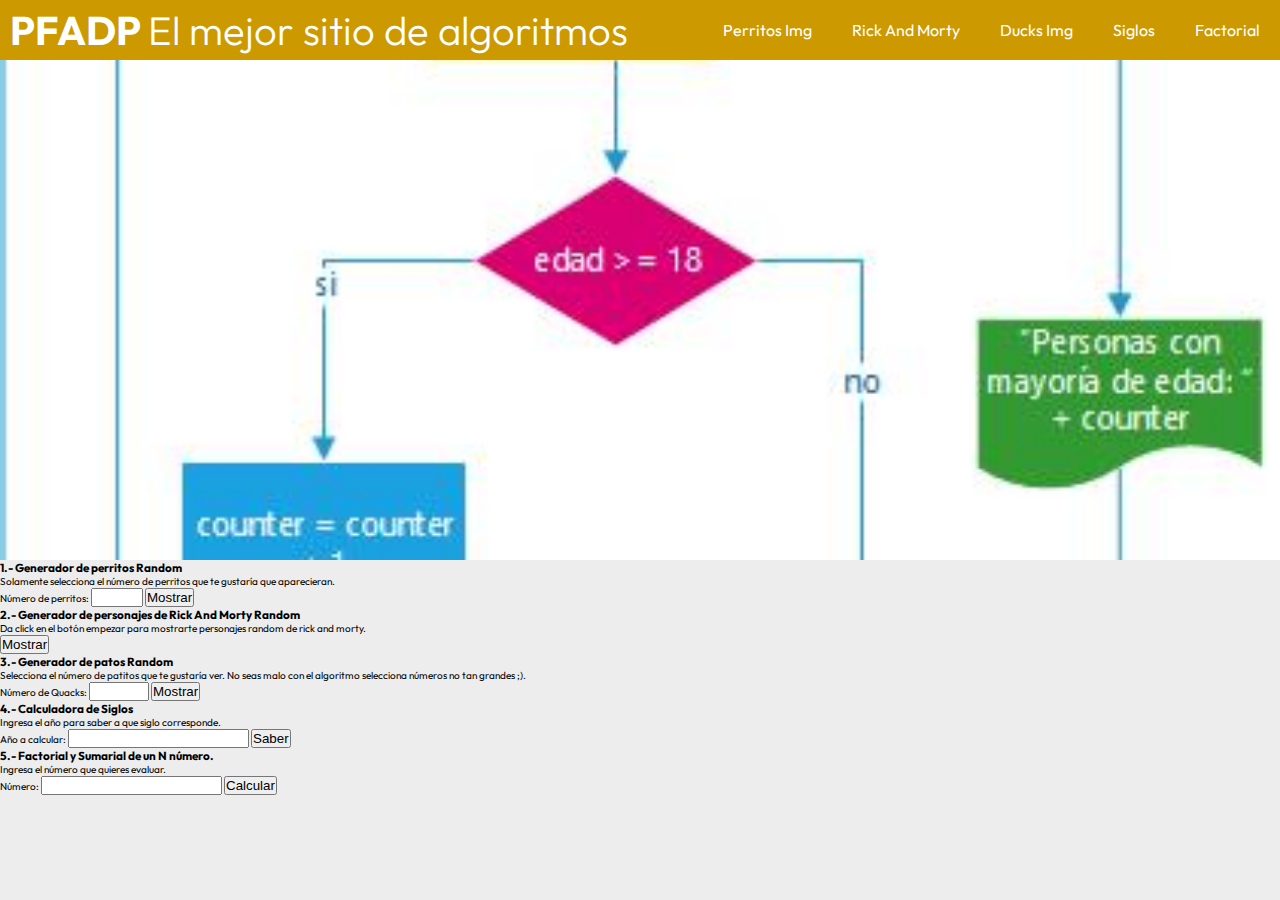
==== Pages/ciclo for/for.html @ 09b59e7f "creando primera version del proyecto para subir" ====
<!DOCTYPE html>
<html lang="en">
<head>
  <meta charset="UTF-8">
  <meta http-equiv="X-UA-Compatible" content="IE=edge">
  <meta name="viewport" content="width=device-width, initial-scale=1.0">
  <title>PDAF - Algoritmos For</title>
    <!-- css -->
    <link rel="stylesheet" href="./main.css">
    <!-- javascript -->
    <script src="./index.js" defer></script>
    <!-- icons -->
    <link rel="stylesheet" href="https://cdnjs.cloudflare.com/ajax/libs/font-awesome/5.15.4/css/all.min.css"
      crossorigin="anonymous" referrerpolicy="no-referrer" />
    <!-- fonts -->
    <link rel="preconnect" href="https://fonts.googleapis.com">
    <link rel="preconnect" href="https://fonts.gstatic.com" crossorigin>
    <link
      href="https://fonts.googleapis.com/css2?family=Outfit:wght@400;500;700;900&family=Space+Mono:ital,wght@0,300;0,400;0,700;1,400;1,700&display=swap"
      rel="stylesheet">
</head>
<body>
  <header>
    <div class="title__container">
      <!-- <img src="./assets/img/logo.png" alt=""> -->
      <h1>PFADP <span>El mejor sitio de algoritmos</span></h1>
    </div>
    <nav class="menu-desktop">
      <a href="/">Perritos Img</a>
      <a href="/">Rick And Morty</a>
      <a href="/">Ducks Img</a>
      <a href="/">Siglos</a>
      <a href="/">Factorial</a>
    </nav>
    <nav class="menu-mobile">
      <img class="open" src="../../assets/img/menu-button-of-three-horizontal-lines.png" alt="">
      <img class="close" src="../../assets/img/close.png" alt="">
    <ul class="mobile-options">
      <li><a href="./Pages/secuenciales.html">Perritos Img</a></li>
      <li><a href="/">Rick And Morty</a></li>
      <li><a href="/">Ducks Img</a></li>
      <li><a href="/">Siglos</a></li>
      <li><a href="/">Factorial</a></li>
    </ul>
    </nav>
  </header>
  <main>
    <section class="images__container">
      <div class="carrousel__container">
        <img class="image__slider" src="../../assets/img/13percentdiscount.jpg" alt="diagrama de flujo">
        <img class="image__slider" src="../../assets/img/productoscondescuento.jpg" alt="diagrama de flujo">
        <img class="image__slider active" src="../../assets/img/mayordedadcounter.jpg" alt="diagrama de flujo">
      </div>
    </section>
    <section class="algoritmo__container">
      <h3>1.- Generador de perritos Random </h3>
      <p>Solamente selecciona el número de perritos que te gustaría que aparecieran.</p>
      <form id="dogsForm">
        <label name="numberOfDogs">
          <span>Número de perritos:</span>
        <input type="number"  min="1" max="50" name="numberOfDogs" id="numberOfDogs">
        </label>
        <button class="button__form">Mostrar</button>
      </form>
      <div id="dogsResults"></div>
    </section>
    <section class="algoritmo__container">
      <h3>2.- Generador de personajes de Rick And Morty Random </h3>
      <p>Da click en el botón empezar para mostrarte personajes random de rick and morty.</p>
      <button id="rickButton" class="button__form">Mostrar</button>
    </section>
    <section class="algoritmo__container">
      <h3>3.- Generador de patos Random</h3>
      <p>Selecciona el número de patitos que te gustaría ver. No seas malo con el algoritmo selecciona números no tan grandes ;).</p>
      <form id="quacksForm">
        <label name="numberOfDucks">
          <span>Número de Quacks:</span>
        <input type="number" name="numberOfDucks" min="1" max="282" id="numberOfDucks">
        </label>
        <button class="button__form">Mostrar</button>
      </form>   
    </section>
    <section class="algoritmo__container">
      <h3>4.- Calculadora de Siglos</h3>
      <p>Ingresa el año para saber a que siglo corresponde.</p>
      <form id="sigloForm">
        <label name="year">
          <span>Año a calcular:</span>
          <input type="number" name="year" id="year">
        </label>
        <button class="button__form">Saber</button>
      </form>
      <p id="sigloResult"></p>
    </section>
    <section class="algoritmo__container">
      <h3>5.- Factorial y Sumarial de un N número.</h3>
      <p>Ingresa el número que quieres evaluar.</p>
      <form id="factForm">
        <label name="number">
          <span>Número:</span>
          <input type="number" name="number" id="number">
        </label>
        <button class="button__form">Calcular</button>
      </form>
      <p id="sumResult"></p>
      <p id="facResult"></p>
    </section>
  </main>
</body>
</html>
---- Pages/ciclo for/main.css ----
/* colores del logo del itsz */
:root {
  --amarillo: #FFC207;  
  --amarillo-2: #F2B500;
  --amarillo-3: #DFA700;
  --amarillo-4: #CC9900;
  --amarillo-5: #BA8B00;
  --indigo: #530068;
  --black: #242424;
}
/* globales */
*{
  padding: 0;
  margin: 0;
  box-sizing: border-box;
}
html {
  font-size: 62.5%;
  font-family: 'Outfit', sans-serif;
}
body {
  background-color: #ededed;
}

/* parte del header */
header {
  position: relative;
  padding: 0 0 0 10px;
  display: flex;
  align-items: center;
  justify-content: space-between;
  width: 100%;
  color: white;
  background-color: var(--amarillo-4);
  height: 60px;
}
header .title__container h1{
  font-size: 4rem;
  font-weight: 700;
}
header .title__container span {
  font-weight: 300;
}
header nav {
  height: 100%;
  display: flex;
  align-items: center;
}
header .menu-mobile {
  display: none;
  margin-right: 15px;
}
header .mobile-options {
  position: absolute;
  left: 0;
  width: 100vw;
  z-index: 2;
  flex-direction: column;
  display: none;
  justify-content: center;
  align-items: center;
  height: 300px;
  top: 100%;
  background-color: #530068;
}
header .mobile-options li {
  margin: 10px;
  list-style: none;
}
header .menu-mobile img{
  width: 25px;
  cursor: pointer;
}
header .menu-mobile .close {
  display: none;
}
/* opciones */
header nav a {
  color: white;
  text-decoration: none;
  font-size: 1.6rem;
  margin: 0 20px;
}
/* parte del main */
/* carrusel de imagenes */
main .images__container {
  width: 100%;
  height: 500px;
  overflow: hidden;
}
main .images__container .carrousel__container {
  position: relative;
}
main .images__container .carrousel__container .image__slider {
  position: absolute;
  inset: 50% 50%;
  transform: translate(-50%, -50%);
  width: 100%;
  object-fit: cover;
  opacity: 0;
  transition: 1s;
  z-index: 1;
  /* height: 100%; */
}
main .images__container .carrousel__container .image__slider.active {
opacity: 1;
}
/* parte del footer */
footer {
  text-align: center;
  margin-top: 50px;
  display: flex;
  align-items: center;
  justify-content: space-around;
  background-color: var(--black);
}
footer .logo-footer__container img {
  width: 250px;
}
footer a{
  font-size: 1.4rem;
  color: #c8c8c8;
  text-decoration: none;
}
footer h2 {
  color: white;
  margin-bottom: 15px;
}
footer ul {
  display: flex;
  align-items: center;
  justify-content: space-around;
  gap: 10px;
}
footer ul li {
  list-style: none;
}

/* animaciones */
a:hover {
  text-decoration: underline;
}
@keyframes fade-in {
  0% {
    opacity: 0;
  }
  100% {
    opacity: 1;
  }
}

  /* media queries */
@media (max-width: 1000px) {
  .title__container h1 span {
    display: none;
  }

  footer {
    flex-direction: column;
  }
  footer ul {
    margin: 20px 0;
  }
  .logo-footer__container a img {
    width: 200px;
  }
}

@media (max-width: 500px) {
  .descripcion__container {
    flex-direction: column;
  }
  main .descripcion__container div {
    margin: 20px 0;
    width: 95%;
  }
  footer ul {
    flex-direction: column;
    margin: 20px 0;
  }
  main .presentacion__container {
    grid-template-columns: 375px;
    grid-template-rows: 100px 41px 1fr;
  }
  main .presentacion__container h2 {
    grid-column: 1 / 2;
    grid-row: 1 / 2;
  }
  main .presentacion__container aside ul {
    display: flex;
    overflow-x: scroll;
  }
  .menu-desktop {
    display: none;
  }
  header .menu-mobile {
    display: flex;
  }
}
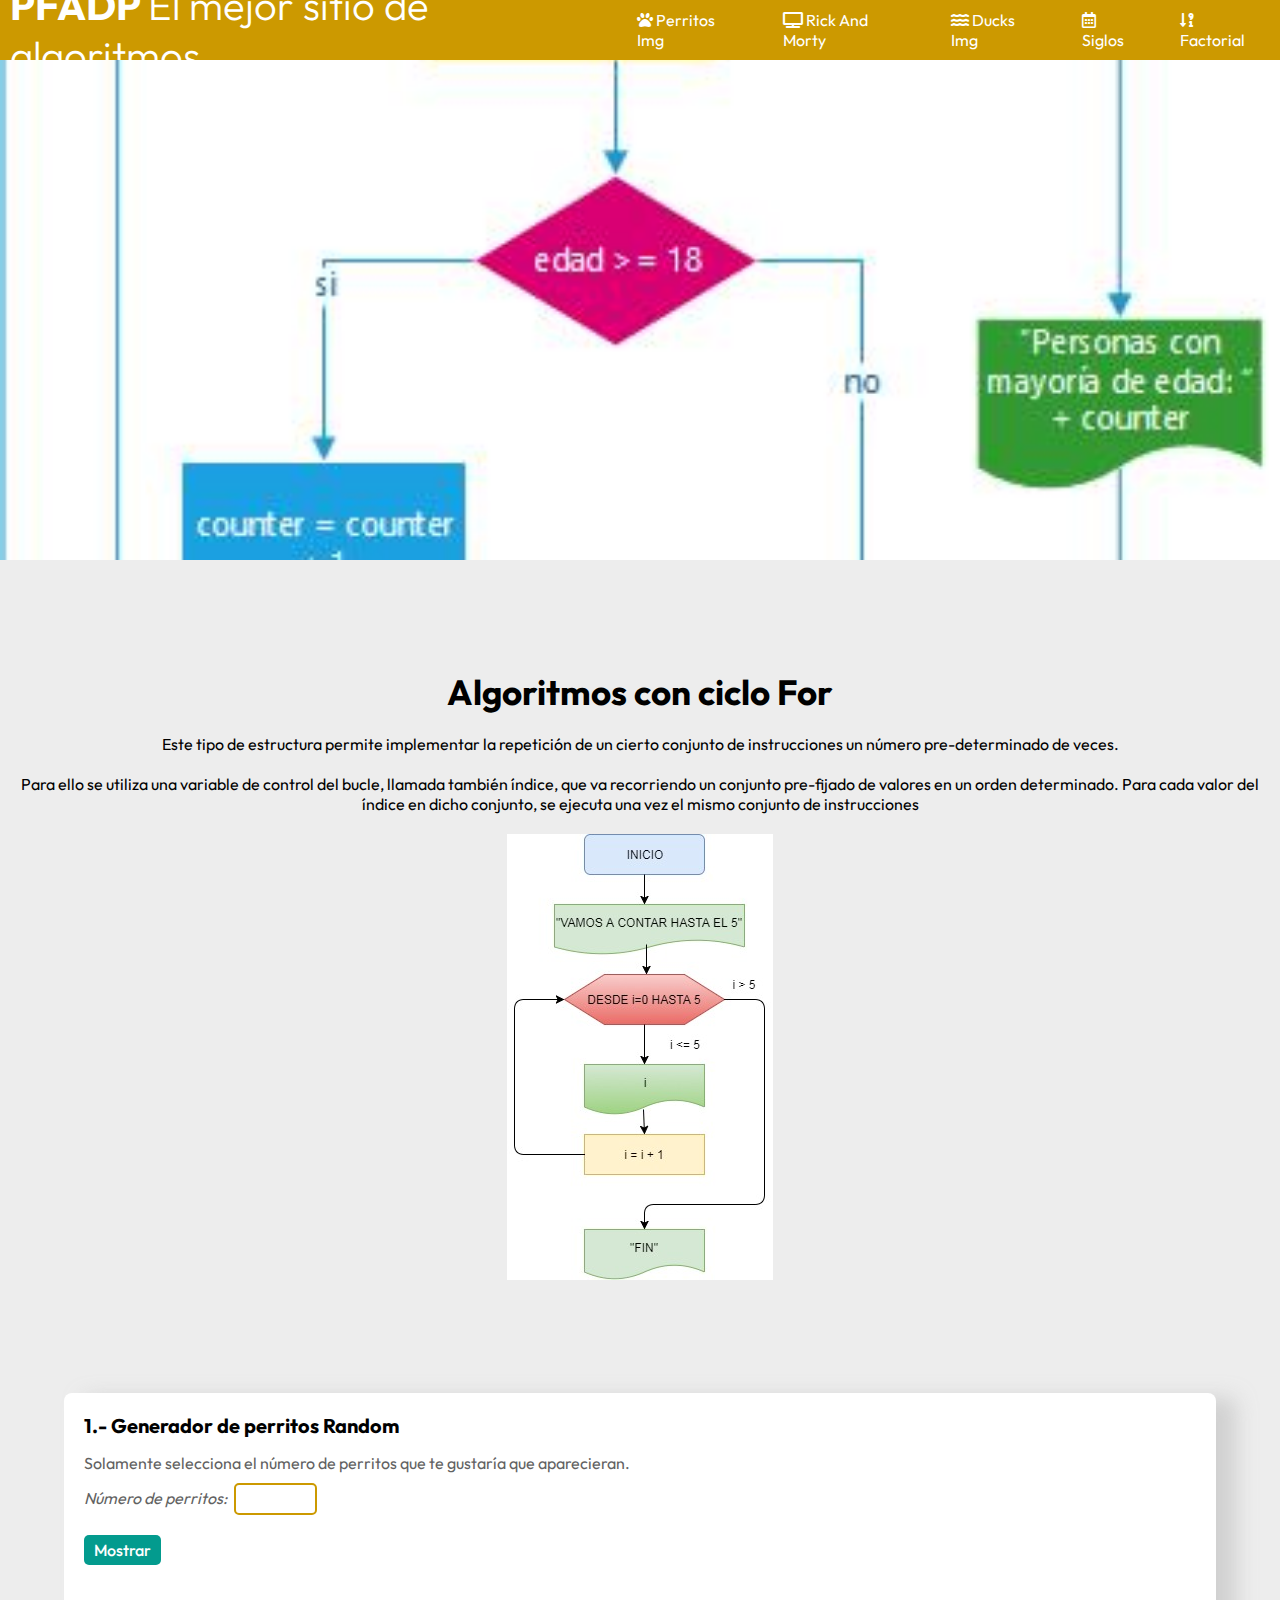
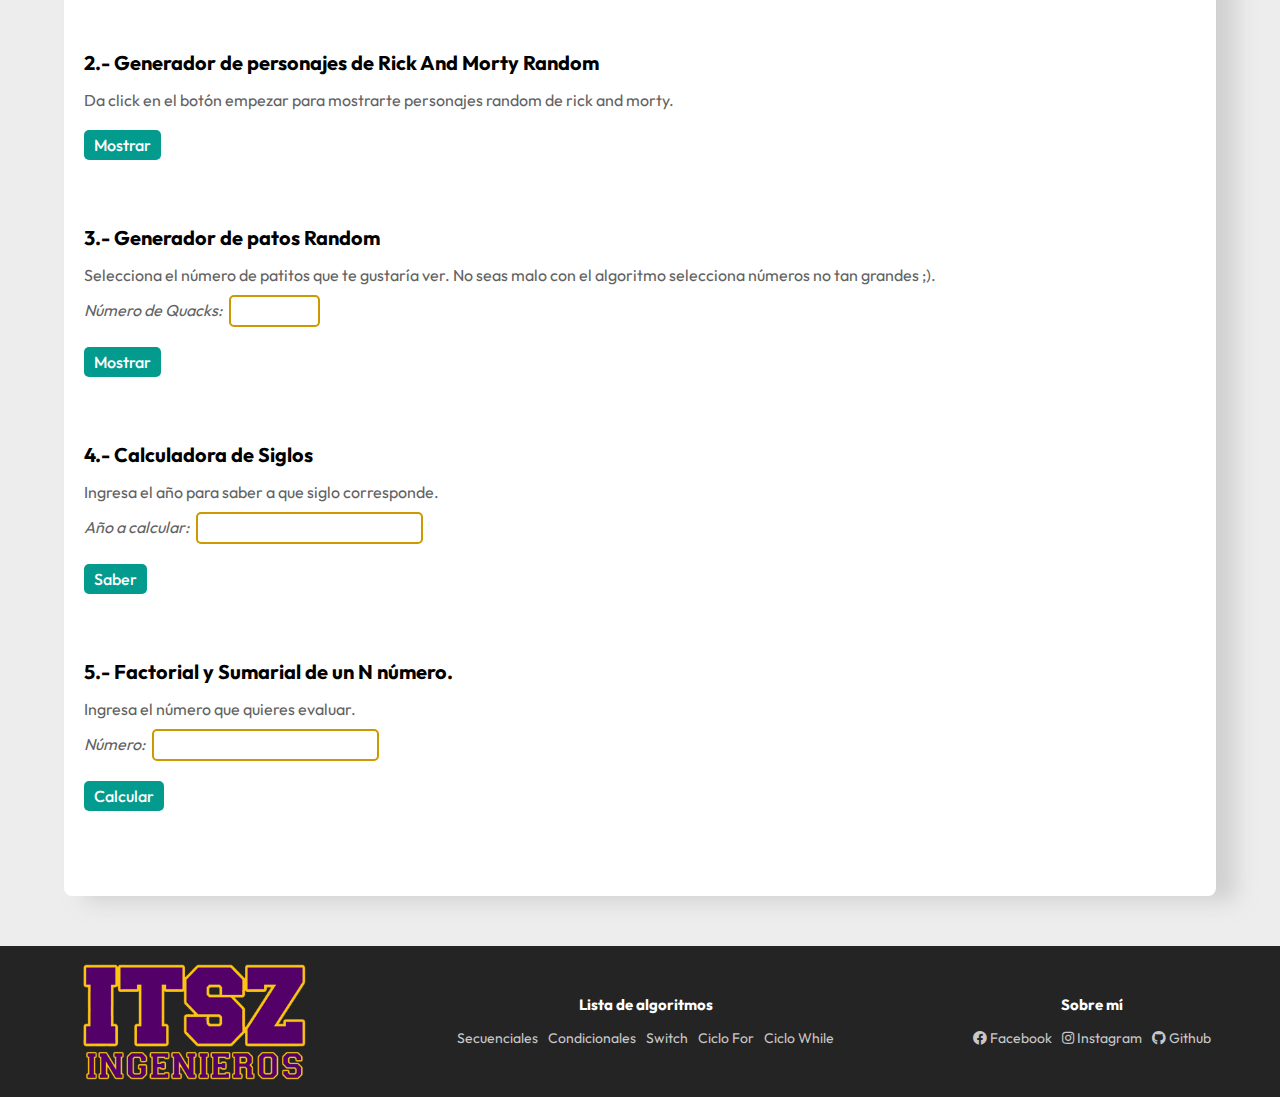
==== commit 8f51e35a: "terminando la pagina de for" ====
--- a/Pages/ciclo for/for.html
+++ b/Pages/ciclo for/for.html
@@ -26,21 +26,21 @@
       <h1>PFADP <span>El mejor sitio de algoritmos</span></h1>
     </div>
     <nav class="menu-desktop">
-      <a href="/">Perritos Img</a>
-      <a href="/">Rick And Morty</a>
-      <a href="/">Ducks Img</a>
-      <a href="/">Siglos</a>
-      <a href="/">Factorial</a>
+      <a href="#primero"><i class="fas fa-paw"></i> Perritos Img</a>
+      <a href="#segundo"><i class="fas fa-tv"></i> Rick And Morty</a>
+      <a href="#tercero"><i class="fas fa-water"></i> Ducks Img</a>
+      <a href="#cuarto"><i class="far fa-calendar-alt"></i> Siglos</a>
+      <a href="#quinto"><i class="fas fa-sort-numeric-down-alt"></i> Factorial</a>
     </nav>
     <nav class="menu-mobile">
       <img class="open" src="../../assets/img/menu-button-of-three-horizontal-lines.png" alt="">
       <img class="close" src="../../assets/img/close.png" alt="">
     <ul class="mobile-options">
-      <li><a href="./Pages/secuenciales.html">Perritos Img</a></li>
-      <li><a href="/">Rick And Morty</a></li>
-      <li><a href="/">Ducks Img</a></li>
-      <li><a href="/">Siglos</a></li>
-      <li><a href="/">Factorial</a></li>
+      <li><a href="#primero"><i class="fas fa-paw"></i> Perritos Img</a></li>
+      <li><a href="#segundo"><i class="fas fa-tv"></i> Rick And Morty</a></li>
+      <li><a href="#tercero"><i class="fas fa-water"></i> Ducks Img</a></li>
+      <li><a href="#cuarto"><i class="far fa-calendar-alt"></i> Siglos</a></li>
+      <li><a href="#quinto"><i class="fas fa-sort-numeric-down-alt"></i> Factorial</a></li>
     </ul>
     </nav>
   </header>
@@ -52,59 +52,100 @@
         <img class="image__slider active" src="../../assets/img/mayordedadcounter.jpg" alt="diagrama de flujo">
       </div>
     </section>
-    <section class="algoritmo__container">
-      <h3>1.- Generador de perritos Random </h3>
-      <p>Solamente selecciona el número de perritos que te gustaría que aparecieran.</p>
-      <form id="dogsForm">
-        <label name="numberOfDogs">
-          <span>Número de perritos:</span>
-        <input type="number"  min="1" max="50" name="numberOfDogs" id="numberOfDogs">
-        </label>
-        <button class="button__form">Mostrar</button>
-      </form>
-      <div id="dogsResults"></div>
+    <section class="info__container">
+      <h2>Algoritmos con ciclo For</h2>
+      <p>Este tipo de estructura permite implementar la repetición de un cierto conjunto de instrucciones
+        un número pre-determinado de veces.</p>
+      <p> Para ello se utiliza una variable de control del bucle, llamada también índice, que va recorriendo
+        un conjunto pre-fijado de valores en un orden determinado. Para cada valor del índice en dicho
+        conjunto, se ejecuta una vez el mismo conjunto de instrucciones</p>
+      <img src="./diagrama1.jpg" alt="">
     </section>
-    <section class="algoritmo__container">
+    <section class="grid__container">
+      <!-- primer algoritmo -->
+      <article id="primero" class="algoritmo__container">
+        <h3>1.- Generador de perritos Random </h3>
+        <p>Solamente selecciona el número de perritos que te gustaría que aparecieran.</p>
+        <form id="dogsForm">
+          <label name="numberOfDogs">
+            <span>Número de perritos:</span>
+            <input type="number"  min="1" max="50" required name="numberOfDogs" id="numberOfDogs">
+          </label>
+          <button class="button__form">Mostrar</button>
+        </form>
+        <div class="results__container" id="dogsResults"></div>
+      </article>
+    <!-- segundo algoritmo -->
+      <article id="segundo" class="algoritmo__container">
       <h3>2.- Generador de personajes de Rick And Morty Random </h3>
       <p>Da click en el botón empezar para mostrarte personajes random de rick and morty.</p>
       <button id="rickButton" class="button__form">Mostrar</button>
-    </section>
-    <section class="algoritmo__container">
+    </article>
+    <!-- tercer algoritmo -->
+    <article id="tercero" class="algoritmo__container">
       <h3>3.- Generador de patos Random</h3>
       <p>Selecciona el número de patitos que te gustaría ver. No seas malo con el algoritmo selecciona números no tan grandes ;).</p>
       <form id="quacksForm">
         <label name="numberOfDucks">
           <span>Número de Quacks:</span>
-        <input type="number" name="numberOfDucks" min="1" max="282" id="numberOfDucks">
+          <input type="number" name="numberOfDucks" min="1" required max="282" id="numberOfDucks">
         </label>
         <button class="button__form">Mostrar</button>
       </form>   
-    </section>
-    <section class="algoritmo__container">
+    </article>
+    <!-- cuarto algoritmo -->
+    <article id="cuarto" class="algoritmo__container">
       <h3>4.- Calculadora de Siglos</h3>
       <p>Ingresa el año para saber a que siglo corresponde.</p>
       <form id="sigloForm">
         <label name="year">
           <span>Año a calcular:</span>
-          <input type="number" name="year" id="year">
+          <input type="number" name="year" required id="year">
         </label>
         <button class="button__form">Saber</button>
       </form>
-      <p id="sigloResult"></p>
-    </section>
-    <section class="algoritmo__container">
+      <p class="result" id="sigloResult"></p>
+    </article>
+      <!-- quinto algoritmo -->
+    <article id="quinto" class="algoritmo__container">
       <h3>5.- Factorial y Sumarial de un N número.</h3>
       <p>Ingresa el número que quieres evaluar.</p>
       <form id="factForm">
         <label name="number">
           <span>Número:</span>
-          <input type="number" name="number" id="number">
+          <input type="number" name="number" required id="number">
         </label>
         <button class="button__form">Calcular</button>
       </form>
-      <p id="sumResult"></p>
-      <p id="facResult"></p>
-    </section>
+      <p class="result" id="sumResult"></p>
+      <p class="result" id="facResult"></p>
+    </article>
+  </section>
   </main>
+  <footer>
+    <div class="logo-footer__container">
+      <a href="https://zongolica.tecnm.mx/TecNM/">
+        <img src="../../assets/img/logo.png" alt="Logo de la universidad">
+      </a>
+    </div>
+    <div class="list__container">
+      <h2>Lista de algoritmos</h2>
+      <ul>
+        <li><a href="../secuenciales/secuenciales.html">Secuenciales</a></li>
+        <li><a href="../condicionales/condicionales.html">Condicionales</a></li>
+        <li><a href="../switch/switch.html">Switch</a></li>
+        <li><a href="../ciclo for/for.html">Ciclo For</a></li>
+        <li><a href="../ciclo while/while.html">Ciclo While</a></li>
+      </ul>
+    </div>
+    <div class="social__container">
+      <h2>Sobre mí</h2>
+      <ul>
+        <li><a href=""><i class="fab fa-facebook"></i> Facebook</a></li>
+        <li><a href=""><i class="fab fa-instagram"></i> Instagram</a></li>
+        <li><a href=""><i class="fab fa-github"></i> Github</a></li>
+      </ul>
+    </div>
+  </footer>
 </body>
 </html>--- a/Pages/ciclo for/main.css
+++ b/Pages/ciclo for/main.css
@@ -17,6 +17,7 @@
 html {
   font-size: 62.5%;
   font-family: 'Outfit', sans-serif;
+  scroll-behavior: smooth;
 }
 body {
   background-color: #ededed;
@@ -61,7 +62,7 @@
   align-items: center;
   height: 300px;
   top: 100%;
-  background-color: #530068;
+  background-color: var(--amarillo-4);
 }
 header .mobile-options li {
   margin: 10px;
@@ -105,6 +106,129 @@
 main .images__container .carrousel__container .image__slider.active {
 opacity: 1;
 }
+/* parte de la info */
+main .info__container {
+  margin: 100px auto;
+  padding: 10px;
+  max-width: 1400px;
+  text-align: center;
+}
+main .info__container h2 {
+  font-size: 3.5rem;
+  margin-bottom: 20px;
+}
+main .info__container p {
+  font-size: 1.6rem;
+  margin-bottom: 20px;
+}
+main .grid__container {
+  background-color: white;
+  max-width: 1400px;
+  min-width: 340px;
+  width: 90%;
+  margin: 0 auto;
+  padding: 20px;
+  border-radius: 8px;
+  box-shadow: 20px 5px 20px rgb(182 182 182 / 50%);
+}
+main .grid__container h2 {
+  text-align: center;
+  font-size: 3rem;
+  margin-bottom: 50px;
+}
+/* parte de los algoritmos */
+.grid__container .algoritmo__container {
+  margin-bottom: 50px;
+}
+.grid__container .algoritmo__container h3{
+  font-size: 2rem;
+  margin-bottom: 15px;
+}
+.grid__container .algoritmo__container p, .grid__container .algoritmo__container span {
+  font-size: 1.6rem;
+  color: #626262;
+  margin-bottom: 10px;
+}
+.grid__container .algoritmo__container .result {
+  opacity: 1;
+  font-weight: 700;
+  transition: .3s;
+}
+
+.grid__container .algoritmo__container form {
+  display: flex;
+  flex-direction: column;
+  align-items: flex-start;
+}
+.grid__container .algoritmo__container form label {
+  margin-bottom: 10px;
+}
+.grid__container .algoritmo__container form span {
+  font-size: 1.6rem;
+  color: #626262;
+  font-style: italic;
+  margin-right: 5px;
+}
+.grid__container .algoritmo__container form input, .grid__container .algoritmo__container form select, .grid__container .algoritmo__container .input {
+  border: solid 2px var(--amarillo-4);
+  padding: 5px 10px;
+  border-radius: 5px;
+  transition: .3s;
+  outline: none;
+  font-size: 1.4rem;
+  color: #626262;
+  font-family: 'Outfit', Arial, Helvetica, sans-serif;
+}
+.grid__container .algoritmo__container form input:focus{
+  border: 2px var(--indigo) solid;
+  box-shadow: 0px 0px 5px 0px #530068;
+}
+.grid__container .algoritmo__container form input::placeholder {
+  color: #aaa;
+}
+input[type=number]::-webkit-inner-spin-button, 
+input[type=number]::-webkit-outer-spin-button { 
+  -webkit-appearance: none; 
+  margin: 0; 
+}
+.button__form {
+  margin-top: 10px;
+  margin-bottom: 15px;
+  background-color: #039B8E;
+  color: white;
+  padding: 5px 10px;
+  font-size: 1.6rem;
+  font-weight: 500;
+  font-family: 'Outfit',Arial, Helvetica, sans-serif;
+  border: none;
+  border-radius: 5px;
+  cursor: pointer;
+  transition: .3s;
+}
+.button__form:hover {
+  box-shadow: 0px 0px 7px 0px #039B8E;
+}
+.button__form:active {
+  transform: scale(.9);
+}
+.results__container {
+  margin: 0 auto;
+  overflow: hidden;
+  max-width: 1400px;
+  width: 100%;
+  padding: 10px;
+  display: grid;
+  grid-template-columns: repeat(auto-fill, 350px);
+  grid-template-rows: masonry;
+  justify-content: center;
+  text-align: center;
+  gap: 10px;
+}
+.results__container img {
+  width: 100%;
+  object-fit: cover;
+  border-radius: 10px;
+}
 /* parte del footer */
 footer {
   text-align: center;
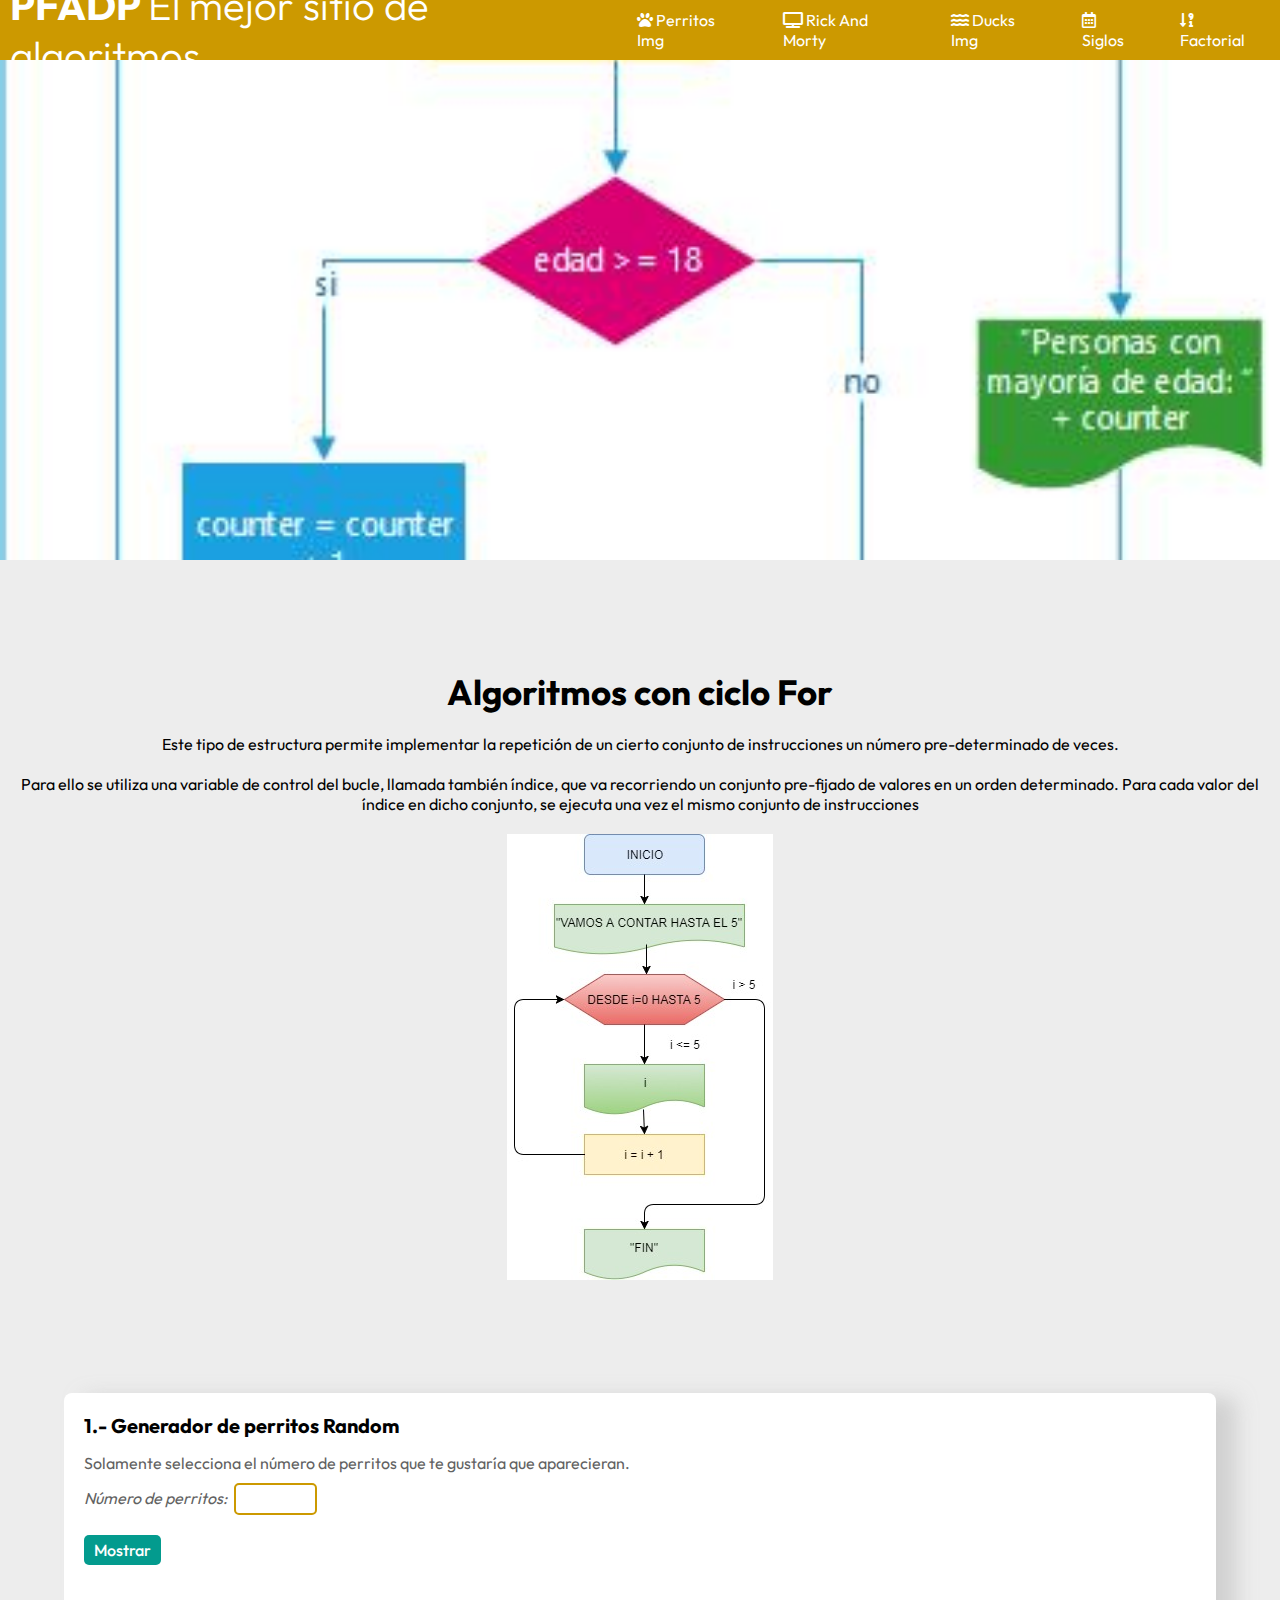
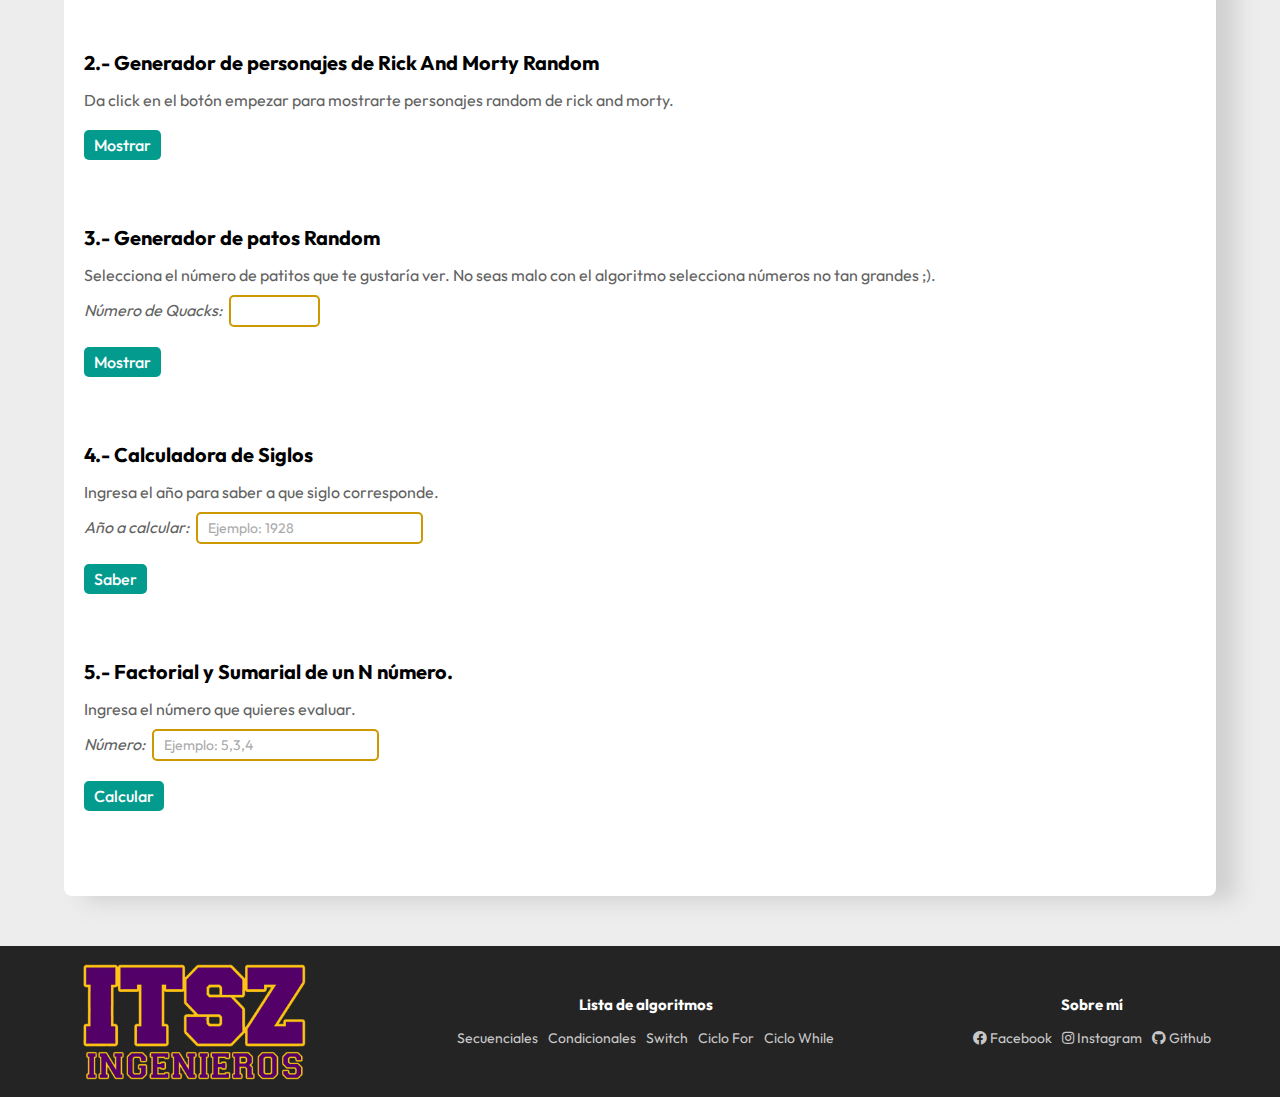
==== commit 4fe0fafb: "terminada la pagina de while" ====
--- a/Pages/ciclo for/for.html
+++ b/Pages/ciclo for/for.html
@@ -100,7 +100,7 @@
       <form id="sigloForm">
         <label name="year">
           <span>Año a calcular:</span>
-          <input type="number" name="year" required id="year">
+          <input type="number" name="year" placeholder="Ejemplo: 1928" required id="year">
         </label>
         <button class="button__form">Saber</button>
       </form>
@@ -113,7 +113,7 @@
       <form id="factForm">
         <label name="number">
           <span>Número:</span>
-          <input type="number" name="number" required id="number">
+          <input type="number" name="number" placeholder="Ejemplo: 5,3,4" required id="number">
         </label>
         <button class="button__form">Calcular</button>
       </form>
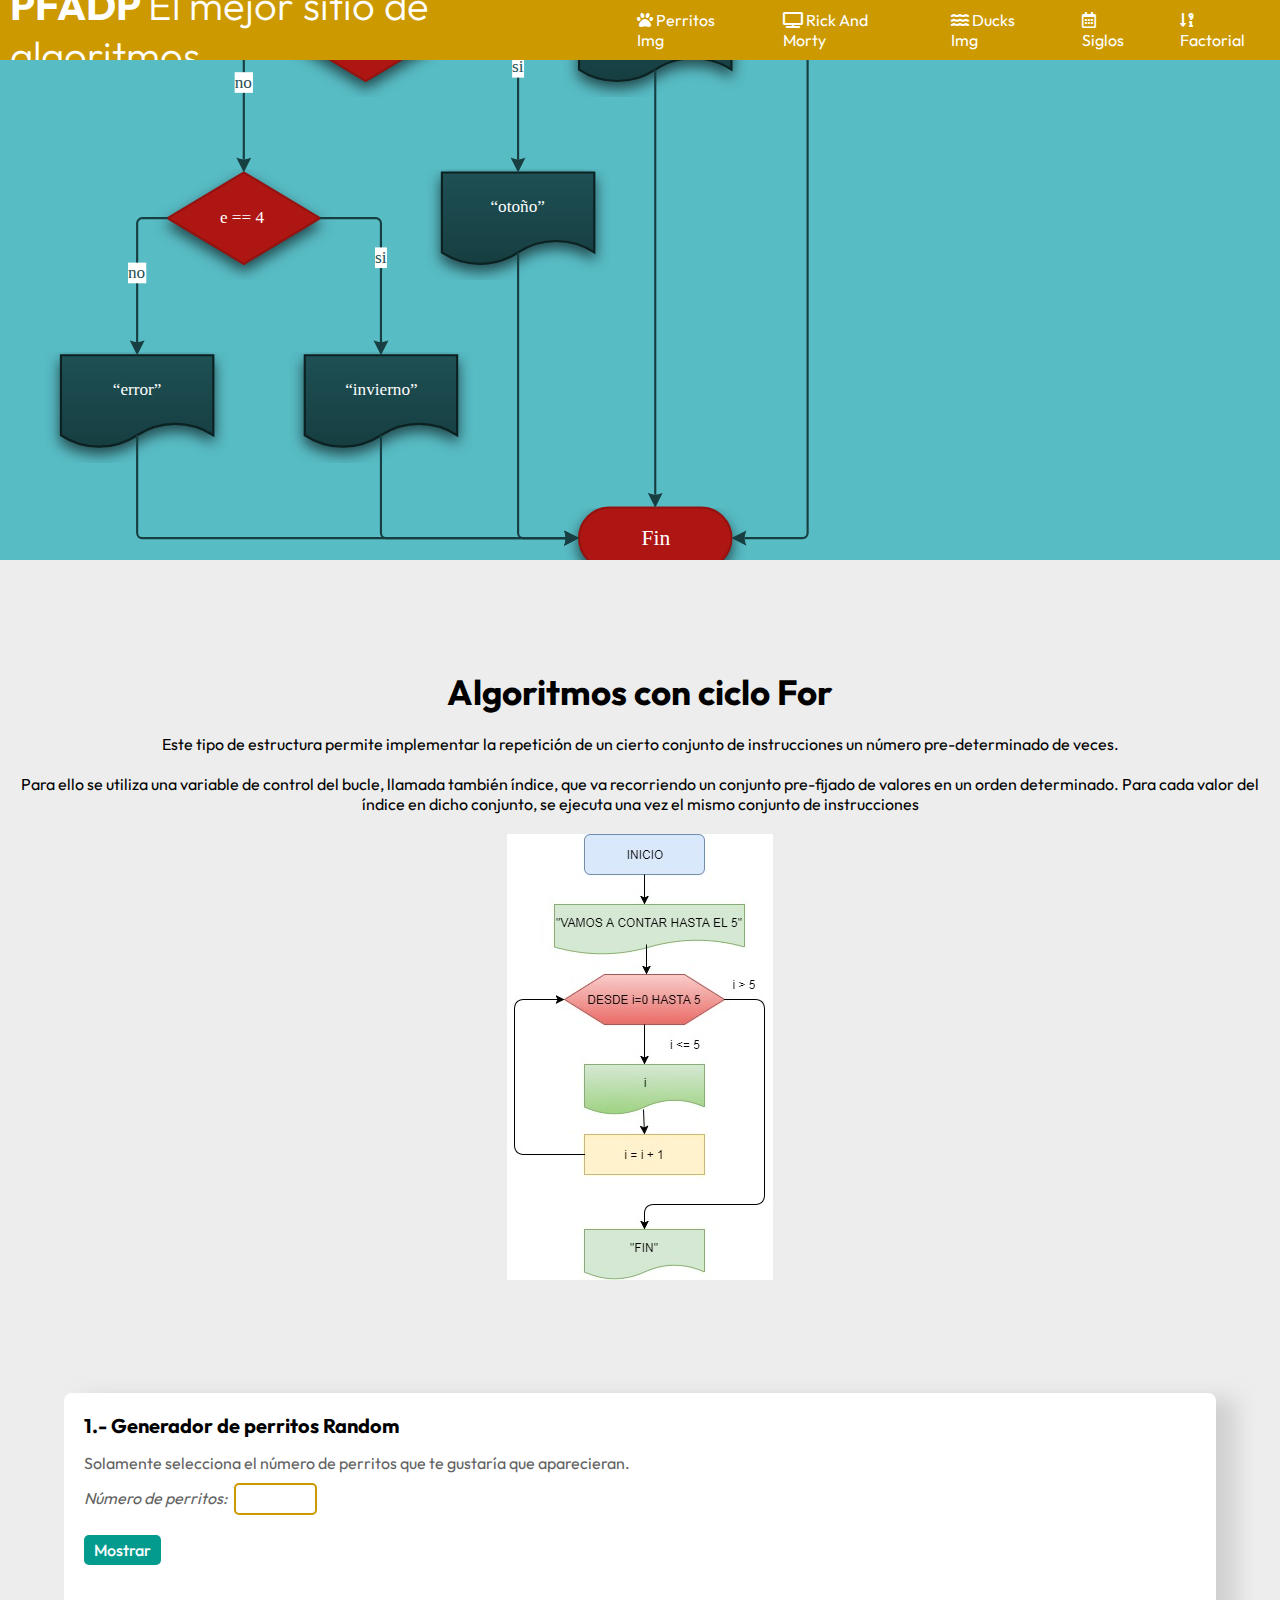
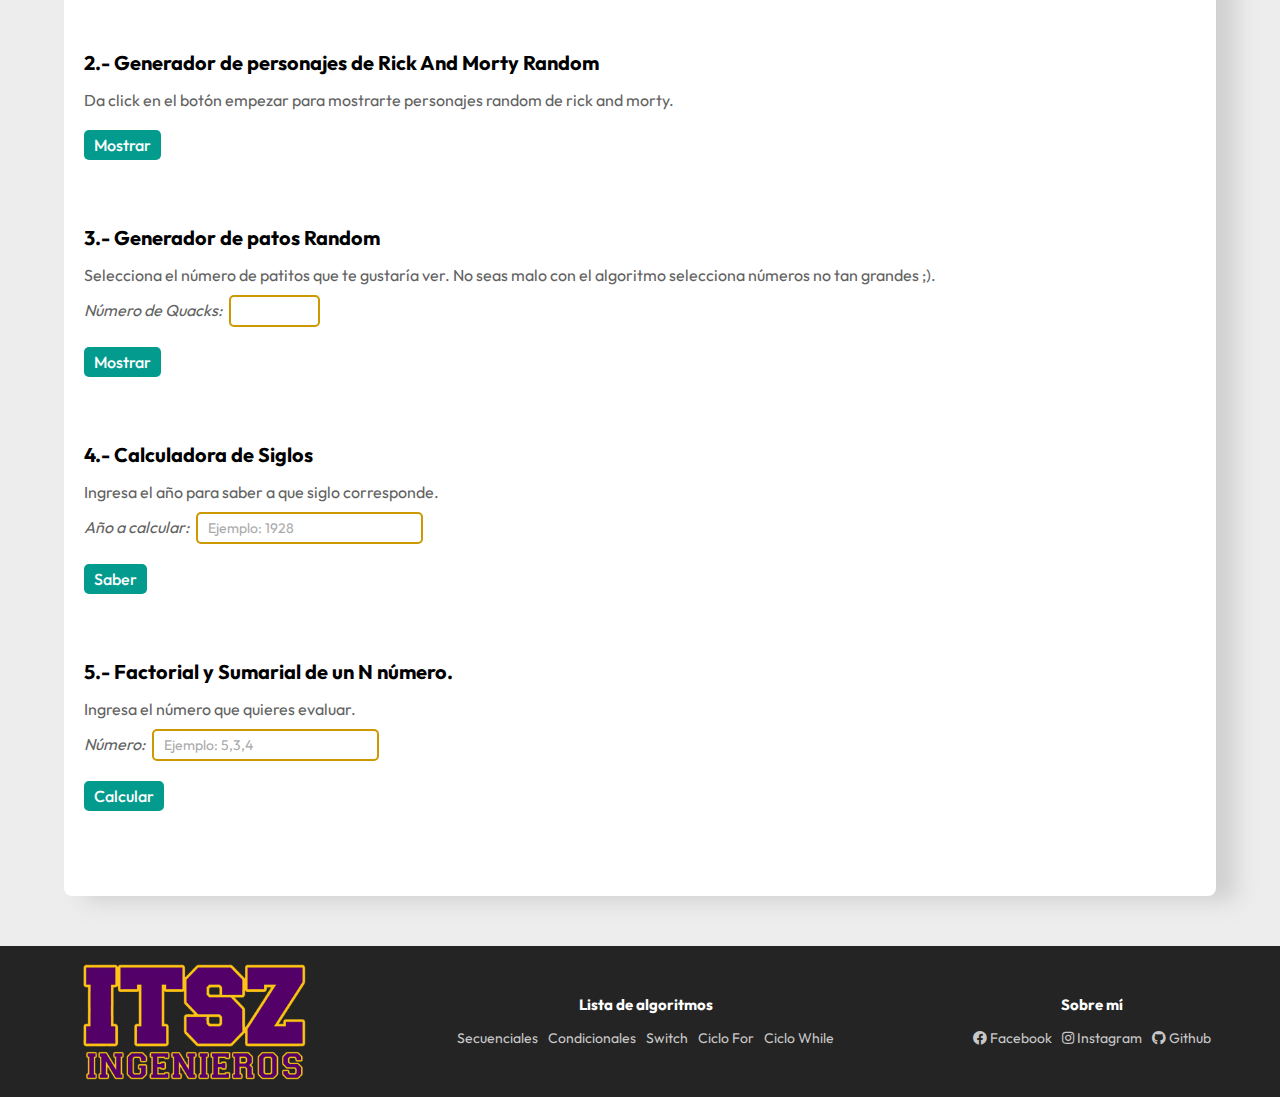
==== commit fda4bce6: "agregando unos detalles al proyecto" ====
--- a/Pages/ciclo for/for.html
+++ b/Pages/ciclo for/for.html
@@ -23,7 +23,7 @@
   <header>
     <div class="title__container">
       <!-- <img src="./assets/img/logo.png" alt=""> -->
-      <h1>PFADP <span>El mejor sitio de algoritmos</span></h1>
+      <h1><a href="/">PFADP</a> <span>El mejor sitio de algoritmos</span></h1>
     </div>
     <nav class="menu-desktop">
       <a href="#primero"><i class="fas fa-paw"></i> Perritos Img</a>
@@ -47,9 +47,9 @@
   <main>
     <section class="images__container">
       <div class="carrousel__container">
-        <img class="image__slider" src="../../assets/img/13percentdiscount.jpg" alt="diagrama de flujo">
-        <img class="image__slider" src="../../assets/img/productoscondescuento.jpg" alt="diagrama de flujo">
-        <img class="image__slider active" src="../../assets/img/mayordedadcounter.jpg" alt="diagrama de flujo">
+        <img class="image__slider" src="./calculadoradedescuentos.svg" alt="diagrama de flujo">
+        <img class="image__slider" src="./cambiode500.svg" alt="diagrama de flujo">
+        <img class="image__slider active" src="./estaciones del año.svg" alt="diagrama de flujo">
       </div>
     </section>
     <section class="info__container">
--- a/Pages/ciclo for/main.css
+++ b/Pages/ciclo for/main.css
@@ -22,7 +22,10 @@
 body {
   background-color: #ededed;
 }
-
+a {
+  color: white;
+  text-decoration: none;
+}
 /* parte del header */
 header {
   position: relative;
@@ -298,6 +301,9 @@
     margin: 20px 0;
     width: 95%;
   }
+  main .images__container .carrousel__container .image__slider {
+    width: auto;
+  }
   footer ul {
     flex-direction: column;
     margin: 20px 0;
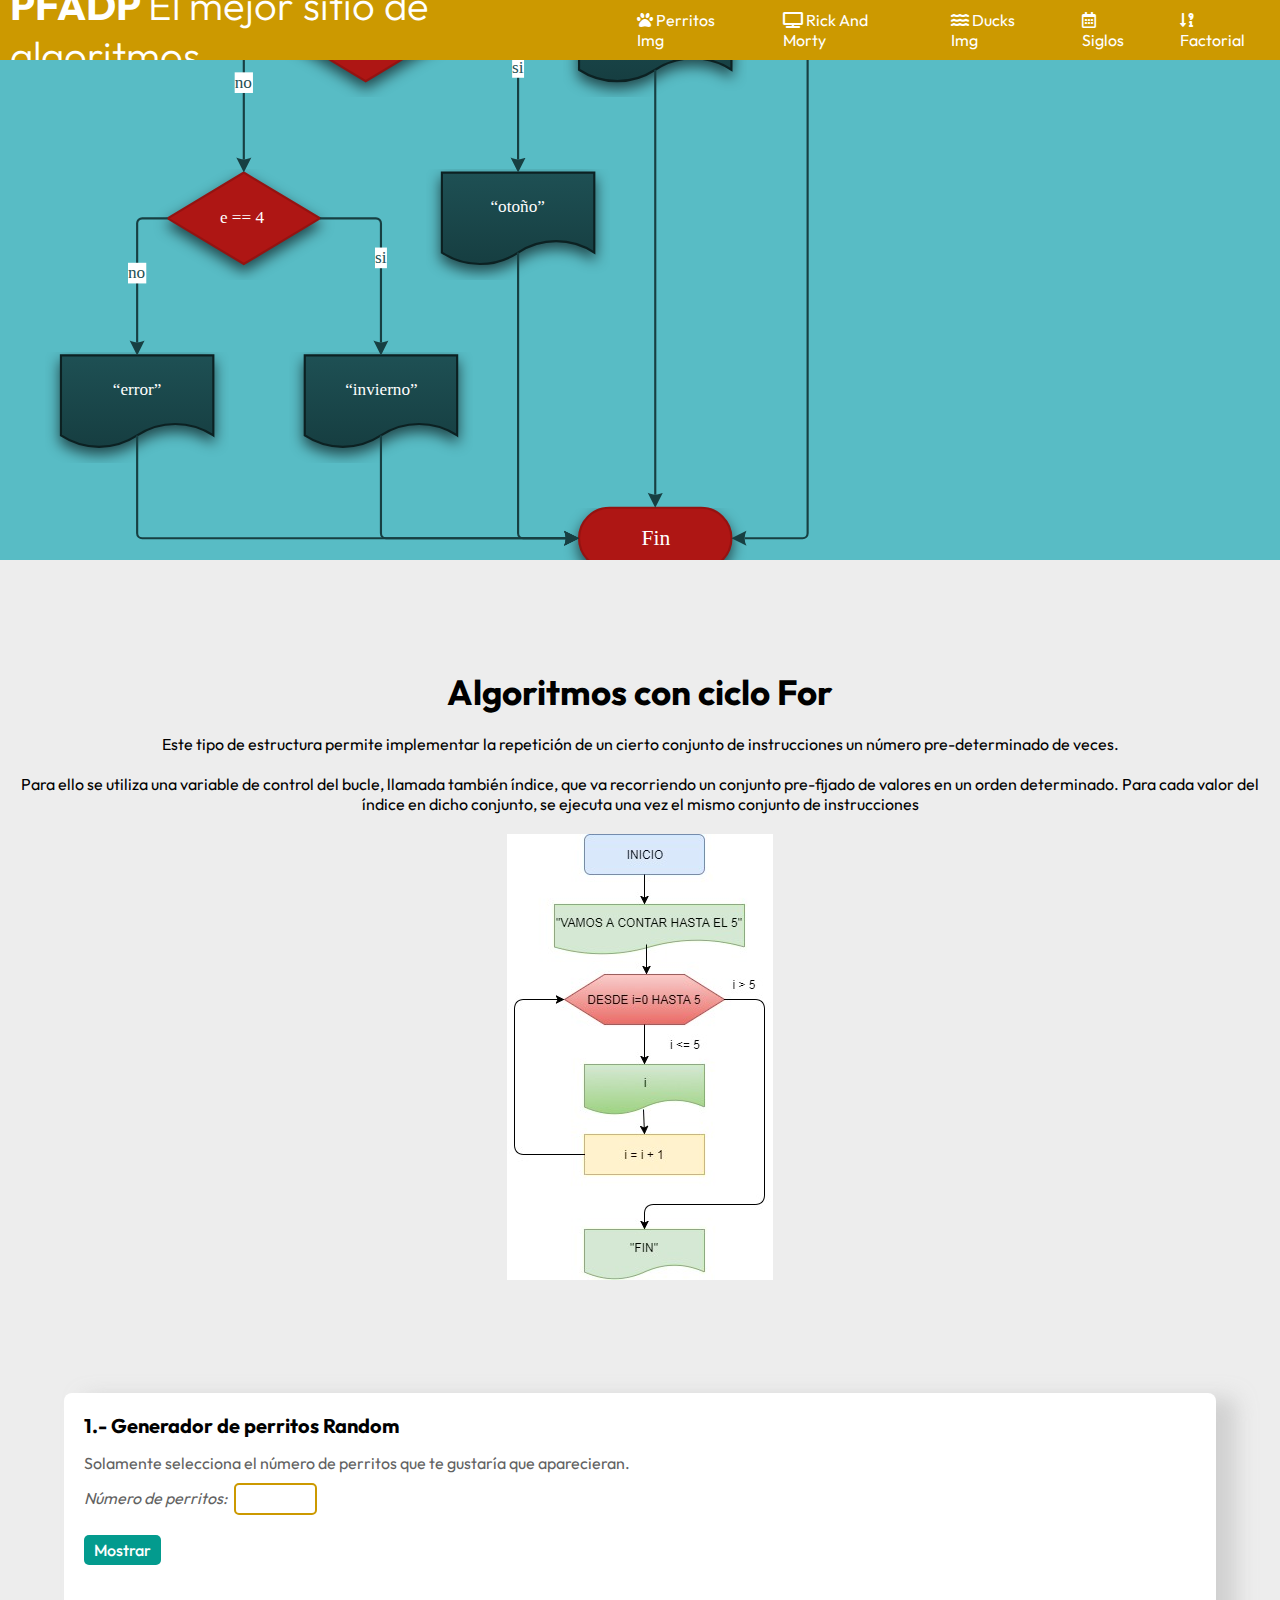
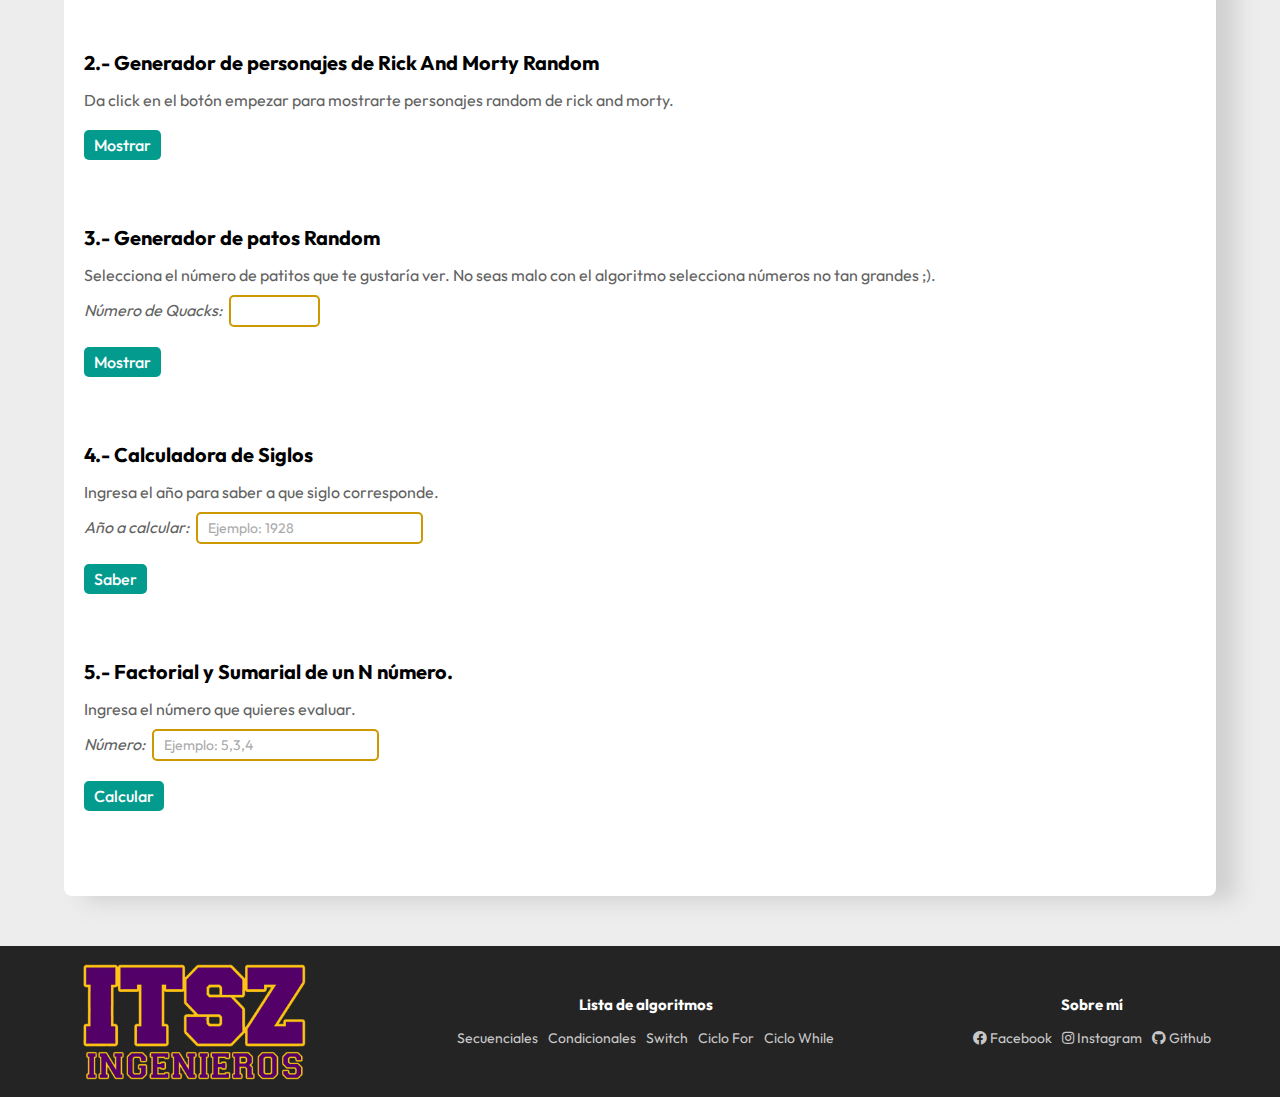
==== commit ec665e0e: "segunda version del proyecto terminado" ====
--- a/Pages/ciclo for/for.html
+++ b/Pages/ciclo for/for.html
@@ -12,6 +12,7 @@
     <!-- icons -->
     <link rel="stylesheet" href="https://cdnjs.cloudflare.com/ajax/libs/font-awesome/5.15.4/css/all.min.css"
       crossorigin="anonymous" referrerpolicy="no-referrer" />
+      <link rel="shortcut icon" href="./icon.png" type="image/png">
     <!-- fonts -->
     <link rel="preconnect" href="https://fonts.googleapis.com">
     <link rel="preconnect" href="https://fonts.gstatic.com" crossorigin>
@@ -23,7 +24,7 @@
   <header>
     <div class="title__container">
       <!-- <img src="./assets/img/logo.png" alt=""> -->
-      <h1><a href="/">PFADP</a> <span>El mejor sitio de algoritmos</span></h1>
+      <h1><a href="../../index.html">PFADP</a> <span>El mejor sitio de algoritmos</span></h1>
     </div>
     <nav class="menu-desktop">
       <a href="#primero"><i class="fas fa-paw"></i> Perritos Img</a>
